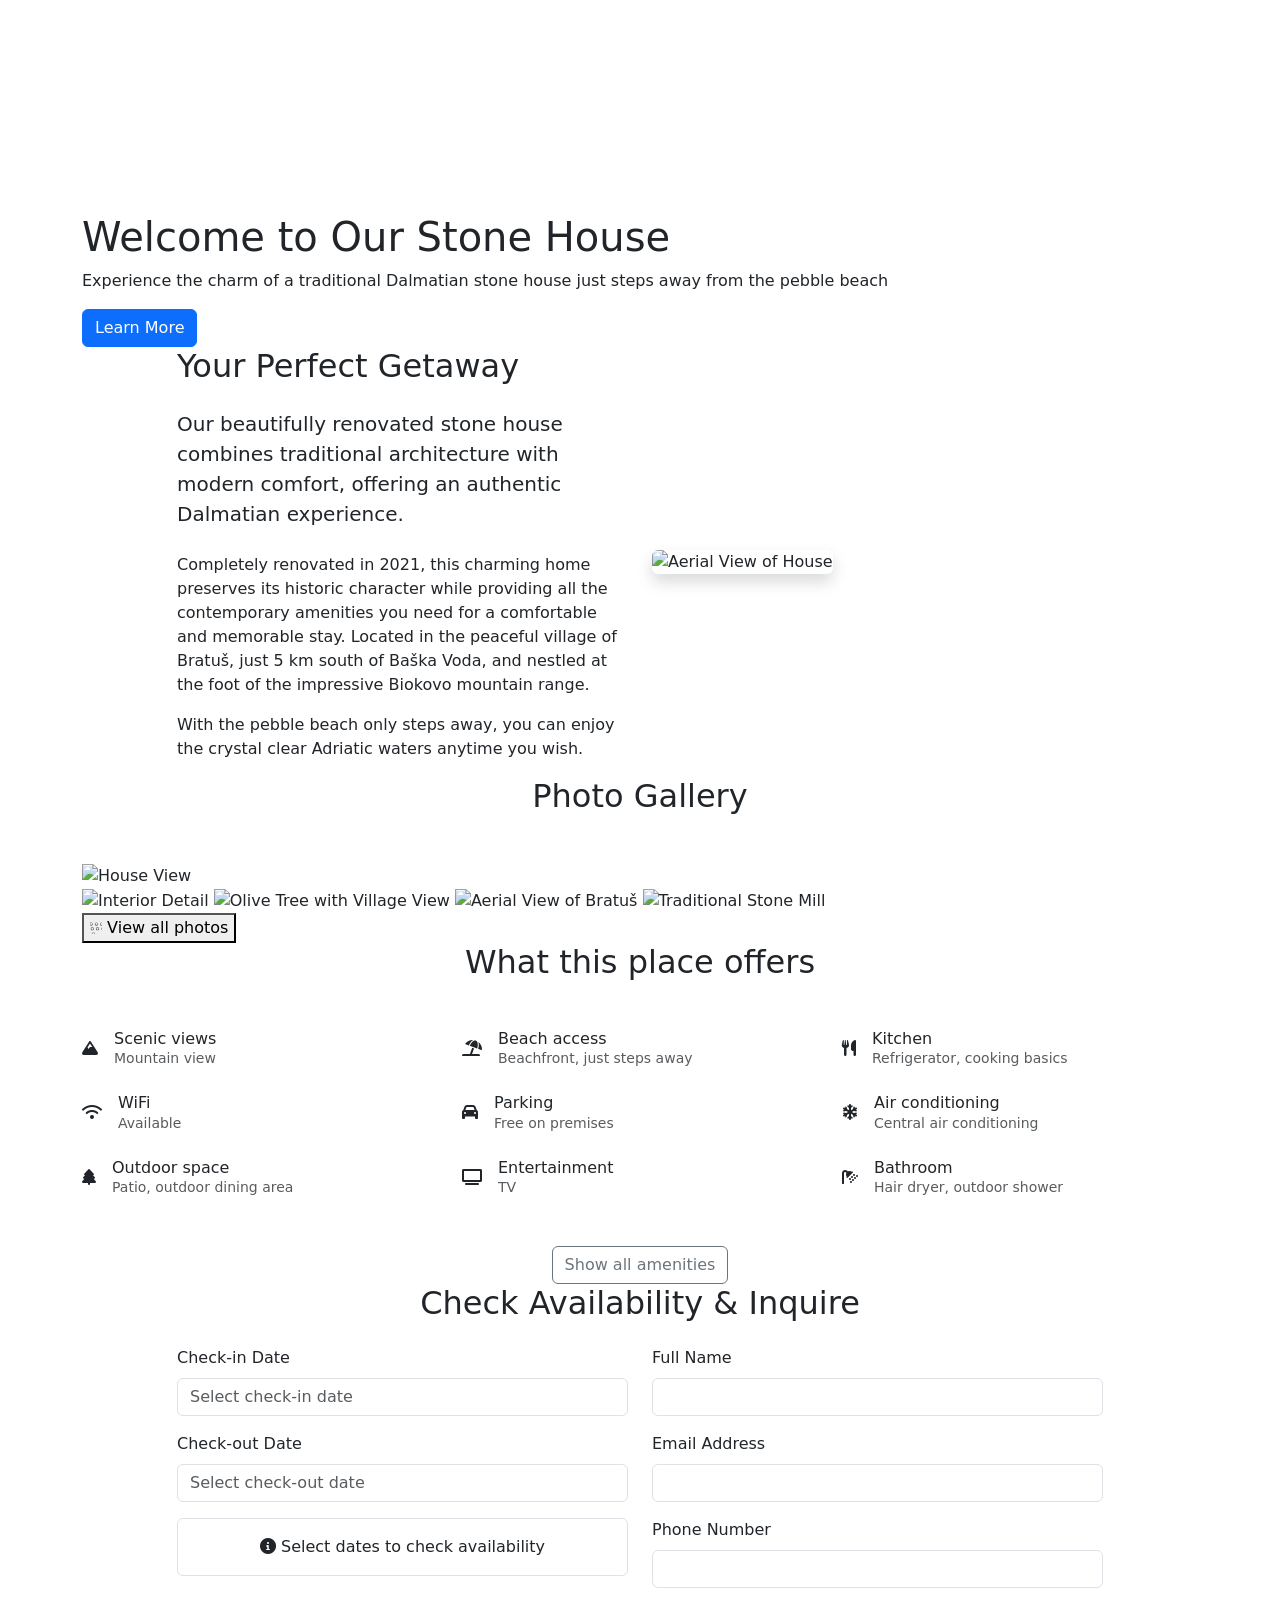
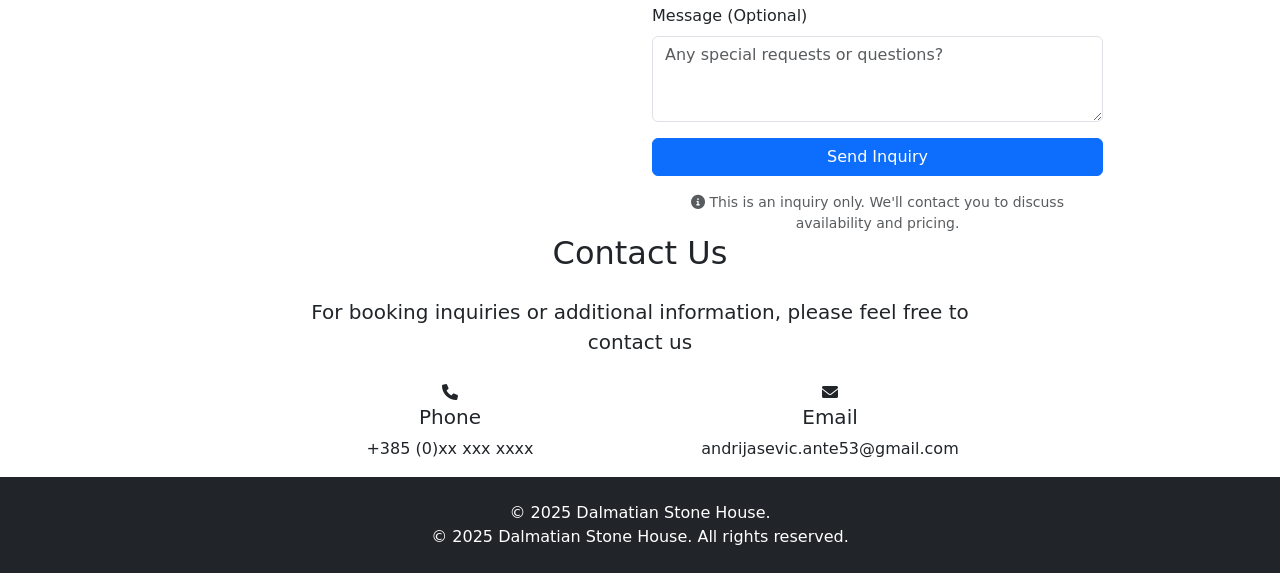
==== src/main/resources/templates/index.html @ 6194218b "Prepare for Heroku deployment" ====
<!DOCTYPE html>
<html xmlns:th="http://www.thymeleaf.org" lang="en">
<head>
    <title>Stone House in Bratuš - Holiday Retreat</title>
    <meta charset="UTF-8"/>
    <meta name="viewport" content="width=device-width, initial-scale=1.0">
    <meta name="description" content="Traditional Dalmatian stone house in Bratuš, Croatia. Completely renovated in 2021, just steps from the beach. Perfect holiday accommodation.">
    <meta name="keywords" content="stone house, holiday rental, croatia, dalmatia, beach house, vacation, bratus, makarska riviera">

    <!-- Bootstrap CSS -->
    <link rel="stylesheet" href="https://cdn.jsdelivr.net/npm/bootstrap@5.3.0/dist/css/bootstrap.min.css">

    <!-- Google Fonts -->
    <link rel="preconnect" href="https://fonts.googleapis.com">
    <link rel="preconnect" href="https://fonts.gstatic.com" crossorigin>
    <link href="https://fonts.googleapis.com/css2?family=Cormorant+Garamond:wght@400;600&family=Open+Sans:wght@400;600&display=swap" rel="stylesheet">

    <!-- Flatpickr CSS (Airbnb theme) -->
    <link rel="stylesheet" href="https://cdn.jsdelivr.net/npm/flatpickr/dist/flatpickr.min.css">
    <link rel="stylesheet" href="https://npmcdn.com/flatpickr/dist/themes/airbnb.css">

    <!-- Font Awesome for icons -->
    <link rel="stylesheet" href="https://cdnjs.cloudflare.com/ajax/libs/font-awesome/6.0.0/css/all.min.css">

    <!-- EmailJS for form handling -->
    <script type="text/javascript" src="https://cdn.jsdelivr.net/npm/@emailjs/browser@3/dist/email.min.js"></script>
    <script type="text/javascript">
        (function() {
            // Replace with your actual EmailJS public key when you set up your account
            emailjs.init("YOUR_PUBLIC_KEY");
        })();
    </script>

    <!-- Custom CSS -->
    <link rel="stylesheet" href="css/style.css">
</head>
<body>

<!-- ======== NAVBAR ======== -->
<nav class="navbar navbar-expand-lg navbar-dark">
    <div class="container">
        <a class="navbar-brand" th:href="@{/}">Dalmatian Stone House</a>
        <button class="navbar-toggler" type="button" data-bs-toggle="collapse" data-bs-target="#navbarNav">
            <span class="navbar-toggler-icon"></span>
        </button>
        <div class="collapse navbar-collapse" id="navbarNav">
            <ul class="navbar-nav ms-auto">
                <li class="nav-item"><a class="nav-link" th:href="@{/}">Home</a></li>
                <li class="nav-item"><a class="nav-link" th:href="@{/about}">About</a></li>
                <li class="nav-item"><a class="nav-link" href="#gallery">Gallery</a></li>
                <li class="nav-item"><a class="nav-link" href="#amenities">Amenities</a></li>
                <li class="nav-item"><a class="nav-link" href="#booking">Booking</a></li>
                <li class="nav-item"><a class="nav-link" href="#contact">Contact</a></li>
            </ul>
        </div>
    </div>
</nav>

<!-- ======== HERO SECTION ======== -->
<div class="hero" id="hero">
    <video class="hero-video" autoplay muted loop playsinline>
        <source src="/video/Welcome%20to%20Bratuš-2.mp4" type="video/mp4">
    </video>
    <div class="hero-overlay"></div>
    <div class="hero-content container">
        <h1 class="scale-in">Welcome to Our Stone House</h1>
        <p class="fade-in delay-1">Experience the charm of a traditional Dalmatian stone house just steps away from the pebble beach</p>
        <a href="#details" class="btn btn-primary fade-in delay-2">Learn More</a>

        <!-- Airbnb rating display -->
        <div id="airbnb-rating" class="airbnb-rating-wrapper fade-in delay-3"></div>
    </div>
</div>

<!-- ======== DETAILS SECTION ======== -->
<section class="section section-stone" id="details">
    <div class="container">
        <div class="row justify-content-center">
            <div class="col-md-10">
                <div class="about-content">
                    <div class="row align-items-center">
                        <div class="col-md-6">
                            <h2 class="mb-4 slide-in-left">Your Perfect Getaway</h2>
                            <p class="lead mb-4 fade-in delay-1">Our beautifully renovated stone house combines traditional architecture with modern comfort, offering an authentic Dalmatian experience.</p>
                            <p class="fade-in delay-2">Completely renovated in 2021, this charming home preserves its historic character while providing all the contemporary amenities you need for a comfortable and memorable stay. Located in the peaceful village of Bratuš, just 5 km south of Baška Voda, and nestled at the foot of the impressive Biokovo mountain range.</p>
                            <p class="fade-in delay-3">With the pebble beach only steps away, you can enjoy the crystal clear Adriatic waters anytime you wish.</p>
                        </div>
                        <div class="col-md-6">
                            <img src="/images/aerial-view-house.jpg" class="img-fluid rounded shadow slide-in-right" alt="Aerial View of House">
                        </div>
                    </div>
                </div>
            </div>
        </div>
    </div>
</section>

<!-- ======== GALLERY SECTION ======== -->
<section class="section" id="gallery">
    <div class="container">
        <h2 class="text-center mb-5 fade-in">Photo Gallery</h2>
        <div class="photo-gallery">
            <div class="main-photo">
                <img src="/images/stonehouse.jpeg" alt="House View" onclick="openCarousel(0)">
            </div>
            <div class="secondary-photos">
                <img src="/images/interior-detail.jpg" alt="Interior Detail" onclick="openCarousel(4)">
                <img src="/images/olive-tree-view.jpg" alt="Olive Tree with Village View" onclick="openCarousel(6)">
                <img src="/images/aerial-view-bratus.jpeg" alt="Aerial View of Bratuš" onclick="openCarousel(1)">
                <img src="/images/stone-mill.jpg" alt="Traditional Stone Mill" onclick="openCarousel(3)">
            </div>
            <button class="show-all-photos" onclick="openCarousel(0)">
                <span class="button-icon">
                    <svg viewBox="0 0 16 16" xmlns="http://www.w3.org/2000/svg" style="height: 12px; width: 12px; fill: currentColor;">
                        <path d="M3 2.5a1.5 1.5 0 1 1-3 0 1.5 1.5 0 0 1 3 0zm.5 0a2 2 0 1 0-4 0 2 2 0 0 0 4 0zm6.5 0a1.5 1.5 0 1 1-3 0 1.5 1.5 0 0 1 3 0zm.5 0a2 2 0 1 0-4 0 2 2 0 0 0 4 0zm6.5 0a1.5 1.5 0 1 1-3 0 1.5 1.5 0 0 1 3 0zm.5 0a2 2 0 1 0-4 0 2 2 0 0 0 4 0zm-13 6.5a1.5 1.5 0 1 1-3 0 1.5 1.5 0 0 1 3 0zm.5 0a2 2 0 1 0-4 0 2 2 0 0 0 4 0zm6.5 0a1.5 1.5 0 1 1-3 0 1.5 1.5 0 0 1 3 0zm.5 0a2 2 0 1 0-4 0 2 2 0 0 0 4 0zm6.5 0a1.5 1.5 0 1 1-3 0 1.5 1.5 0 0 1 3 0zm.5 0a2 2 0 1 0-4 0 2 2 0 0 0 4 0zm-13 6.5a1.5 1.5 0 1 1-3 0 1.5 1.5 0 0 1 3 0zm.5 0a2 2 0 1 0-4 0 2 2 0 0 0 4 0zm6.5 0a1.5 1.5 01-3 0 1.5 1.5 0 0 1 3 0zm.5 0a2 2 0 1 0-4 0 2 2 0 0 0 4 0zm6.5 0a1.5 1.5 0 1 1-3 0 1.5 1.5 0 0 1 3 0zm.5 0a2 2 0 1 0-4 0 2 2 0 0 0 4 0z"></path>
                    </svg>
                </span>
                View all photos
            </button>
        </div>
    </div>
</section>

<!-- ======== MODAL FOR GALLERY ======== -->
<div id="carouselModal" class="modal fade" tabindex="-1">
    <div class="modal-dialog modal-lg">
        <div class="modal-content">
            <div class="modal-header">
                <button type="button" class="btn-close" data-bs-dismiss="modal"></button>
            </div>
            <div class="modal-body">
                <div id="carouselExample" class="carousel slide" data-bs-ride="carousel">
                    <div class="carousel-inner">
                        <!-- Main house image - index 0 -->
                        <div class="carousel-item active">
                            <img src="/images/stonehouse.jpeg" alt="House Exterior">
                        </div>

                        <!-- Aerial View - index 1 -->
                        <div class="carousel-item">
                            <img src="/images/aerial-view-bratus.jpeg" alt="Aerial View of Bratuš">
                        </div>

                        <!-- Living Room - index 2 -->
                        <div class="carousel-item">
                            <img src="/images/living-room-sofa.jpg" alt="Living Room with Nautical Sofa">
                        </div>

                        <!-- Stone Mill - index 3 -->
                        <div class="carousel-item">
                            <img src="/images/stone-mill.jpg" alt="Traditional Stone Mill">
                        </div>

                        <!-- Interior Detail - index 4 -->
                        <div class="carousel-item">
                            <img src="/images/interior-detail.jpg" alt="Interior Detail with Painting">
                        </div>

                        <!-- Window View - index 5 -->
                        <div class="carousel-item">
                            <img src="/images/window-view.jpg" alt="Window View to Mountain">
                        </div>

                        <!-- Olive Tree View - index 6 -->
                        <div class="carousel-item">
                            <img src="/images/olive-tree-view.jpg" alt="Olive Tree with Village View">
                        </div>

                        <!-- Biokovo Sunset - index 7 -->
                        <div class="carousel-item">
                            <img src="/images/biokovo-sunset.jpg" alt="Biokovo Mountain at Sunset">
                        </div>

                        <!-- Modern Bathroom - index 8 -->
                        <div class="carousel-item">
                            <img src="/images/modern-bathroom.jpg" alt="Modern Bathroom">
                        </div>

                        <!-- Aerial Beach - index 9 -->
                        <div class="carousel-item">
                            <img src="/images/aerial-bratus-beach.jpeg" alt="Aerial View of Beach">
                        </div>

                        <!-- Biokovo Window View - index 10 -->
                        <div class="carousel-item">
                            <img src="/images/biokovo-window-view.jpg" alt="Biokovo View Through Window">
                        </div>

                        <!-- Bedroom - index 11 -->
                        <div class="carousel-item">
                            <img src="/images/bedroom.jpg" alt="Bedroom with Stone Wall">
                        </div>

                        <!-- Aerial View House - index 12 -->
                        <div class="carousel-item">
                            <img src="/images/aerial-view-house.jpg" alt="Aerial View of House">
                        </div>
                    </div>
                    <button class="carousel-control-prev" type="button" data-bs-target="#carouselExample" data-bs-slide="prev">
                        <span class="carousel-control-prev-icon"></span>
                    </button>
                    <button class="carousel-control-next" type="button" data-bs-target="#carouselExample" data-bs-slide="next">
                        <span class="carousel-control-next-icon"></span>
                    </button>
                </div>
            </div>
        </div>
    </div>
</div>

<!-- ======== AMENITIES SECTION ======== -->
<section class="section" id="amenities">
    <div class="container">
        <h2 class="text-center mb-5 fade-in">What this place offers</h2>

        <div class="row g-4">
            <!-- Scenic Views -->
            <div class="col-md-4 col-sm-6">
                <div class="amenity-item d-flex align-items-center fade-in delay-1">
                    <div class="amenity-icon me-3">
                        <i class="fas fa-mountain"></i>
                    </div>
                    <div class="amenity-text">
                        <h4 class="h6 mb-0">Scenic views</h4>
                        <p class="small text-muted mb-0">Mountain view</p>
                    </div>
                </div>
            </div>

            <!-- Beach Access -->
            <div class="col-md-4 col-sm-6">
                <div class="amenity-item d-flex align-items-center fade-in delay-2">
                    <div class="amenity-icon me-3">
                        <i class="fas fa-umbrella-beach"></i>
                    </div>
                    <div class="amenity-text">
                        <h4 class="h6 mb-0">Beach access</h4>
                        <p class="small text-muted mb-0">Beachfront, just steps away</p>
                    </div>
                </div>
            </div>

            <!-- Kitchen -->
            <div class="col-md-4 col-sm-6">
                <div class="amenity-item d-flex align-items-center fade-in delay-3">
                    <div class="amenity-icon me-3">
                        <i class="fas fa-utensils"></i>
                    </div>
                    <div class="amenity-text">
                        <h4 class="h6 mb-0">Kitchen</h4>
                        <p class="small text-muted mb-0">Refrigerator, cooking basics</p>
                    </div>
                </div>
            </div>

            <!-- WiFi -->
            <div class="col-md-4 col-sm-6">
                <div class="amenity-item d-flex align-items-center fade-in delay-1">
                    <div class="amenity-icon me-3">
                        <i class="fas fa-wifi"></i>
                    </div>
                    <div class="amenity-text">
                        <h4 class="h6 mb-0">WiFi</h4>
                        <p class="small text-muted mb-0">Available</p>
                    </div>
                </div>
            </div>

            <!-- Parking -->
            <div class="col-md-4 col-sm-6">
                <div class="amenity-item d-flex align-items-center fade-in delay-2">
                    <div class="amenity-icon me-3">
                        <i class="fas fa-car"></i>
                    </div>
                    <div class="amenity-text">
                        <h4 class="h6 mb-0">Parking</h4>
                        <p class="small text-muted mb-0">Free on premises</p>
                    </div>
                </div>
            </div>

            <!-- Air Conditioning -->
            <div class="col-md-4 col-sm-6">
                <div class="amenity-item d-flex align-items-center fade-in delay-3">
                    <div class="amenity-icon me-3">
                        <i class="fas fa-snowflake"></i>
                    </div>
                    <div class="amenity-text">
                        <h4 class="h6 mb-0">Air conditioning</h4>
                        <p class="small text-muted mb-0">Central air conditioning</p>
                    </div>
                </div>
            </div>

            <!-- Outdoor Space -->
            <div class="col-md-4 col-sm-6">
                <div class="amenity-item d-flex align-items-center fade-in delay-1">
                    <div class="amenity-icon me-3">
                        <i class="fas fa-tree"></i>
                    </div>
                    <div class="amenity-text">
                        <h4 class="h6 mb-0">Outdoor space</h4>
                        <p class="small text-muted mb-0">Patio, outdoor dining area</p>
                    </div>
                </div>
            </div>

            <!-- TV -->
            <div class="col-md-4 col-sm-6">
                <div class="amenity-item d-flex align-items-center fade-in delay-2">
                    <div class="amenity-icon me-3">
                        <i class="fas fa-tv"></i>
                    </div>
                    <div class="amenity-text">
                        <h4 class="h6 mb-0">Entertainment</h4>
                        <p class="small text-muted mb-0">TV</p>
                    </div>
                </div>
            </div>

            <!-- Bathroom -->
            <div class="col-md-4 col-sm-6">
                <div class="amenity-item d-flex align-items-center fade-in delay-3">
                    <div class="amenity-icon me-3">
                        <i class="fas fa-shower"></i>
                    </div>
                    <div class="amenity-text">
                        <h4 class="h6 mb-0">Bathroom</h4>
                        <p class="small text-muted mb-0">Hair dryer, outdoor shower</p>
                    </div>
                </div>
            </div>
        </div>

        <div class="text-center mt-5 fade-in">
            <button class="btn btn-outline-secondary" type="button" data-bs-toggle="collapse" data-bs-target="#moreAmenities">
                Show all amenities
            </button>
        </div>

        <div class="collapse mt-4" id="moreAmenities">
            <div class="card card-body scale-in">
                <div class="row">
                    <div class="col-lg-6">
                        <h5>Bedroom and laundry</h5>
                        <ul class="list-unstyled">
                            <li class="mb-2"><i class="fas fa-check-circle me-2 text-muted"></i>Essentials (towels, bed sheets, soap)</li>
                            <li class="mb-2"><i class="fas fa-check-circle me-2 text-muted"></i>Hangers, bed linens, cotton linens</li>
                            <li class="mb-2"><i class="fas fa-check-circle me-2 text-muted"></i>Extra pillows and blankets</li>
                            <li class="mb-2"><i class="fas fa-check-circle me-2 text-muted"></i>Drying rack for clothes</li>
                        </ul>

                        <h5 class="mt-4">Kitchen and dining</h5>
                        <ul class="list-unstyled">
                            <li class="mb-2"><i class="fas fa-check-circle me-2 text-muted"></i>Space for cooking, refrigerator, freezer</li>
                            <li class="mb-2"><i class="fas fa-check-circle me-2 text-muted"></i>Cooking basics (pots, pans, oil, salt, pepper)</li>
                            <li class="mb-2"><i class="fas fa-check-circle me-2 text-muted"></i>Dishes and silverware, wine glasses</li>
                            <li class="mb-2"><i class="fas fa-check-circle me-2 text-muted"></i>Dining table</li>
                        </ul>
                    </div>

                    <div class="col-lg-6">
                        <h5>Heating and cooling</h5>
                        <ul class="list-unstyled">
                            <li class="mb-2"><i class="fas fa-check-circle me-2 text-muted"></i>Air conditioning</li>
                            <li class="mb-2"><i class="fas fa-check-circle me-2 text-muted"></i>Heating</li>
                        </ul>

                        <h5 class="mt-4">Internet and office</h5>
                        <ul class="list-unstyled">
                            <li class="mb-2"><i class="fas fa-check-circle me-2 text-muted"></i>WiFi</li>
                            <li class="mb-2"><i class="fas fa-check-circle me-2 text-muted"></i>Dedicated workspace</li>
                        </ul>

                        <h5 class="mt-4">Location features</h5>
                        <ul class="list-unstyled">
                            <li class="mb-2"><i class="fas fa-check-circle me-2 text-muted"></i>Shared beach access (Beachfront)</li>
                            <li class="mb-2"><i class="fas fa-check-circle me-2 text-muted"></i>Private entrance</li>
                            <li class="mb-2"><i class="fas fa-check-circle me-2 text-muted"></i>Free parking on premises</li>
                        </ul>
                    </div>
                </div>
            </div>
        </div>
    </div>
</section>

<!-- ======== CALENDAR / BOOKING SECTION ======== -->
<section class="section calendar-section" id="booking">
    <div class="container">
        <div class="row justify-content-center">
            <div class="col-md-10">
                <div class="calendar-container scale-in">
                    <h2 class="text-center mb-4">Check Availability & Inquire</h2>

                    <div class="row">
                        <div class="col-md-6">
                            <div class="date-inputs">
                                <div class="mb-3">
                                    <label for="check-in" class="form-label">Check-in Date</label>
                                    <input type="text" id="check-in" class="form-control" placeholder="Select check-in date">
                                </div>
                                <div class="mb-3">
                                    <label for="check-out" class="form-label">Check-out Date</label>
                                    <input type="text" id="check-out" class="form-control" placeholder="Select check-out date">
                                </div>
                            </div>

                            <div class="availability-info mb-3 p-3 rounded border" id="availability-message">
                                <div class="text-center">
                                    <i class="fas fa-info-circle"></i> Select dates to check availability
                                </div>
                            </div>
                        </div>

                        <div class="col-md-6">
                            <div class="booking-form">
                                <!-- FormSubmit Form -->
                                <form id="inquiry-form">
                                    <!-- Hidden Date Fields -->
                                    <input type="hidden" id="startDate" name="Check-in Date">
                                    <input type="hidden" id="endDate" name="Check-out Date">

                                    <div class="mb-3">
                                        <label for="name" class="form-label">Full Name</label>
                                        <input type="text" class="form-control" id="name" name="name" required>
                                    </div>
                                    <div class="mb-3">
                                        <label for="email" class="form-label">Email Address</label>
                                        <input type="email" class="form-control" id="email" name="email" required>
                                    </div>
                                    <div class="mb-3">
                                        <label for="phone" class="form-label">Phone Number</label>
                                        <input type="tel" class="form-control" id="phone" name="phone">
                                    </div>
                                    <div class="mb-3">
                                        <label for="message" class="form-label">Message (Optional)</label>
                                        <textarea class="form-control" id="message" name="message" rows="3" placeholder="Any special requests or questions?"></textarea>
                                    </div>
                                    <button type="submit" class="btn btn-primary w-100" id="submit-button">
                                        Send Inquiry
                                    </button>
                                </form>
                                <div id="success-message" class="success-message mt-3 p-3 rounded border bg-success text-white" style="display: none;">
                                    <div class="text-center">
                                        <i class="fas fa-check-circle me-2"></i>
                                        Your inquiry has been sent successfully! We'll get back to you as soon as possible.
                                    </div>
                                </div>
                                <div id="error-message" class="error-message mt-3 p-3 rounded border bg-danger text-white" style="display: none;">
                                    <div class="text-center">
                                        <i class="fas fa-exclamation-circle me-2"></i>
                                        There was a problem sending your inquiry. Please try again or contact us directly.
                                    </div>
                                </div>
                                <div class="mt-3 text-center text-muted small">
                                    <i class="fas fa-info-circle"></i> This is an inquiry only. We'll contact you to discuss availability and pricing.
                                </div>
                            </div>
                        </div>
                    </div>
                </div>
            </div>
        </div>
    </div>
</section>
<!-- ======== CONTACT SECTION ======== -->
<section class="section section-stone" id="contact">
    <div class="container">
        <div class="row justify-content-center">
            <div class="col-md-8 text-center">
                <h2 class="mb-4 fade-in">Contact Us</h2>
                <div class="about-content fade-in delay-1">
                    <p class="lead mb-4">For booking inquiries or additional information, please feel free to contact us</p>
                    <div class="row g-4 justify-content-center">
                        <div class="col-md-6">
                            <div class="d-flex flex-column align-items-center slide-in-left">
                                <div class="feature-icon">
                                    <i class="fas fa-phone"></i>
                                </div>
                                <h3 class="h5">Phone</h3>
                                <p>+385 (0)xx xxx xxxx</p>
                            </div>
                        </div>
                        <div class="col-md-6">
                            <div class="d-flex flex-column align-items-center slide-in-right">
                                <div class="feature-icon">
                                    <i class="fas fa-envelope"></i>
                                </div>
                                <h3 class="h5">Email</h3>
                                <p>andrijasevic.ante53@gmail.com</p>
                            </div>
                        </div>
                    </div>
                </div>
            </div>
        </div>
    </div>
</section>

<!-- ======== FOOTER ======== -->
<footer class="py-4 bg-dark text-white">
    <div class="container text-center">
        <p class="mb-0">&copy; 2025 Dalmatian Stone House.<p class="mb-0">&copy; 2025 Dalmatian Stone House. All rights reserved.</p>
    </div>
</footer>

<!-- ======== EXTERNAL SCRIPTS ======== -->

<!-- Flatpickr JS -->
<script src="https://cdn.jsdelivr.net/npm/flatpickr"></script>

<!-- Bootstrap JS -->
<script src="https://cdn.jsdelivr.net/npm/bootstrap@5.3.0/dist/js/bootstrap.bundle.min.js"></script>

<!-- Custom Script -->
<script src="js/script.js"></script>

</body>
</html>
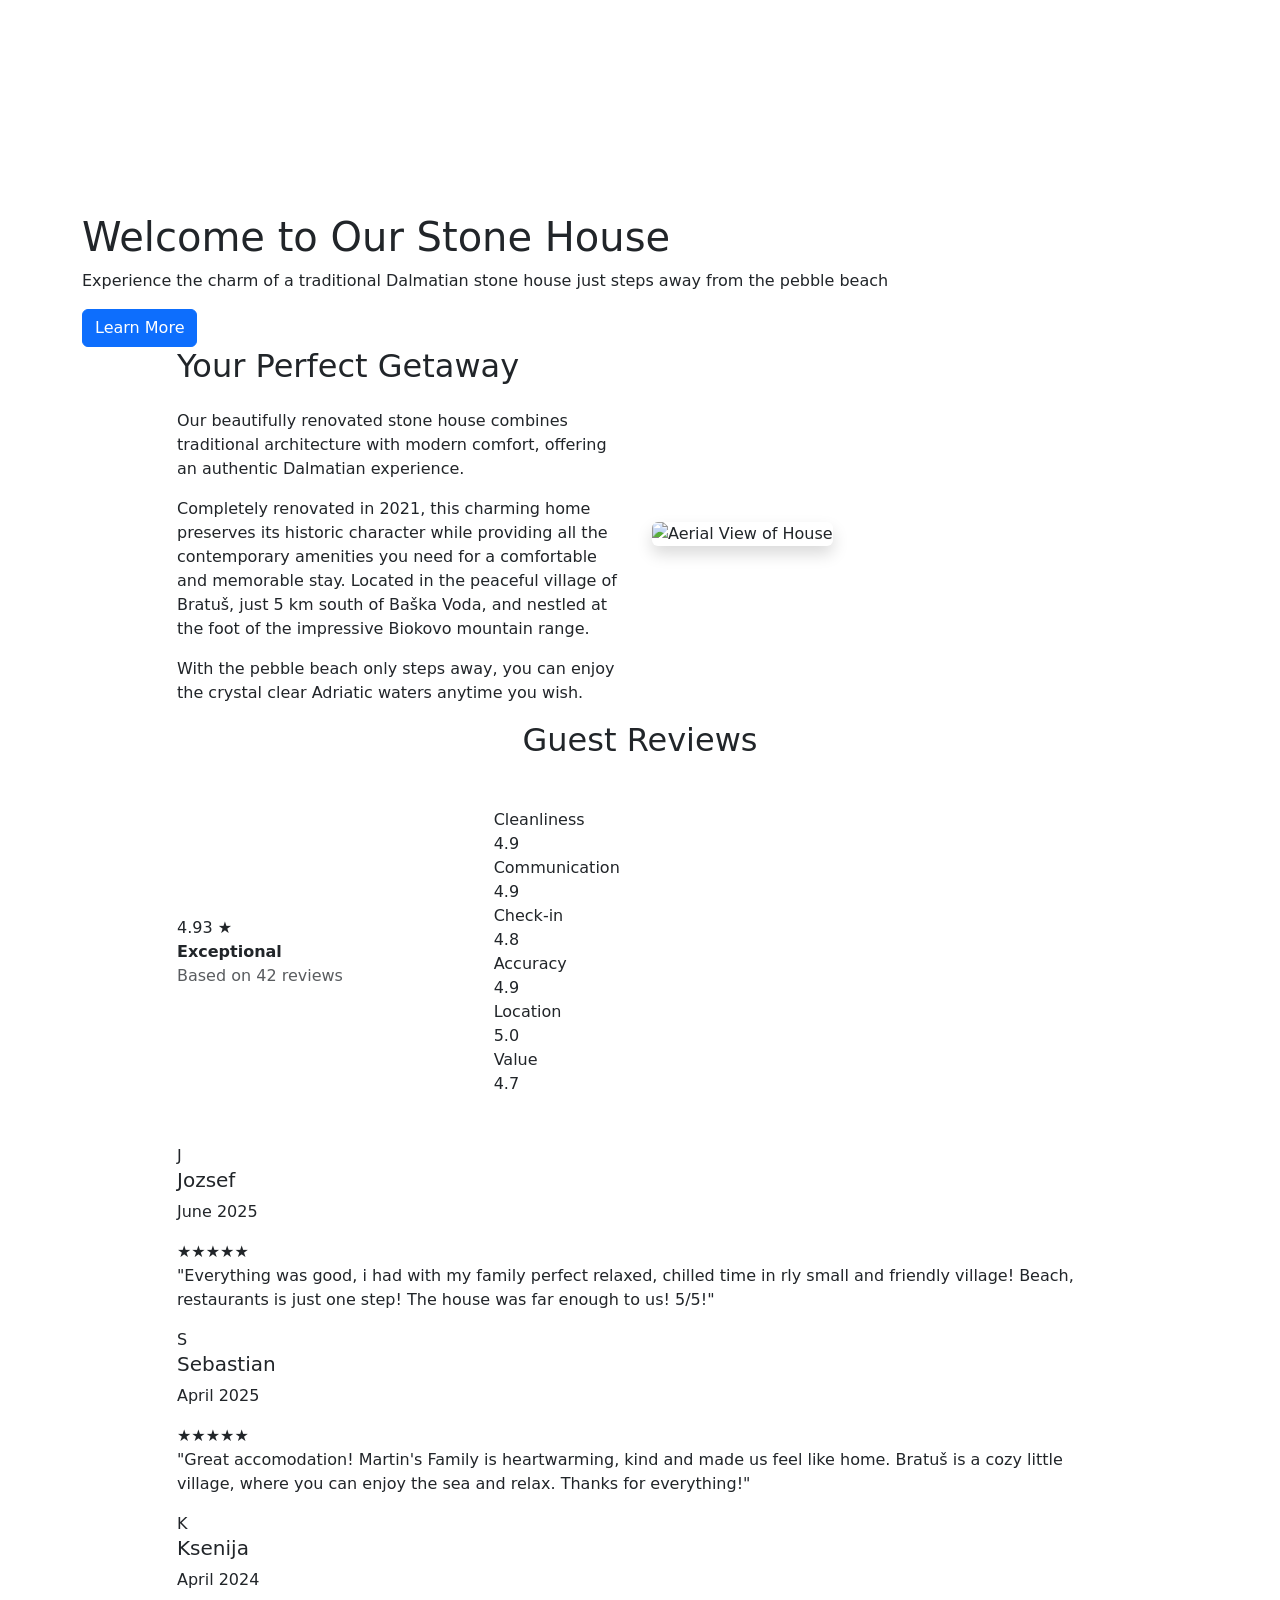
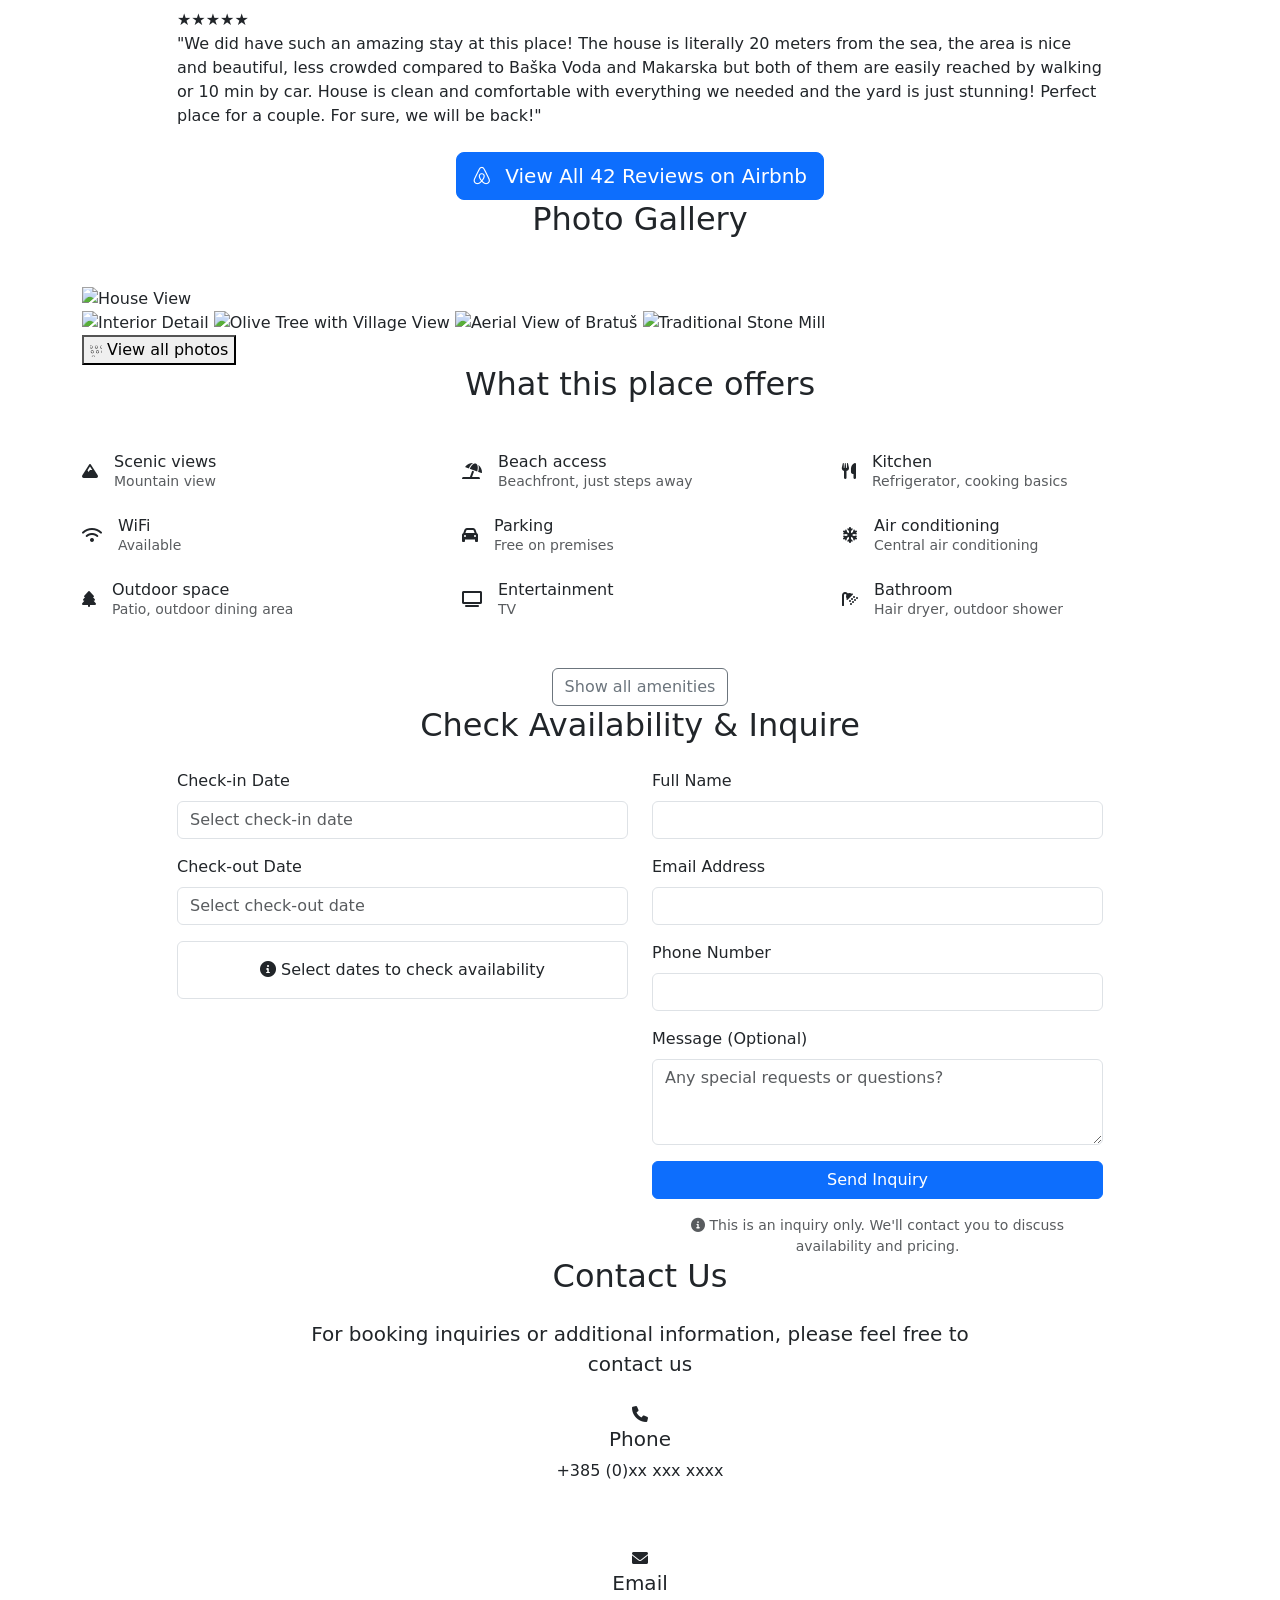
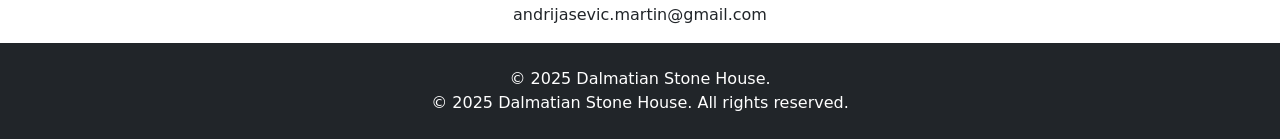
==== commit a080460e: "UI updates - reviews navbar, mobile fixes, pinch zoom" ====
--- a/src/main/resources/templates/index.html
+++ b/src/main/resources/templates/index.html
@@ -22,7 +22,7 @@
     <!-- Font Awesome for icons -->
     <link rel="stylesheet" href="https://cdnjs.cloudflare.com/ajax/libs/font-awesome/6.0.0/css/all.min.css">
 
-    <!-- EmailJS for form handling -->
+    <script src="https://cdn.jsdelivr.net/npm/pinch-zoom-js@2.3.5/dist/pinch-zoom.umd.min.js"></script>
     <script type="text/javascript" src="https://cdn.jsdelivr.net/npm/@emailjs/browser@3/dist/email.min.js"></script>
     <script type="text/javascript">
         (function() {
@@ -46,7 +46,8 @@
         <div class="collapse navbar-collapse" id="navbarNav">
             <ul class="navbar-nav ms-auto">
                 <li class="nav-item"><a class="nav-link" th:href="@{/}">Home</a></li>
-                <li class="nav-item"><a class="nav-link" th:href="@{/about}">About</a></li>
+                <li class="nav-item"><a class="nav-link" href="#details">About</a></li>
+                <li class="nav-item"><a class="nav-link" href="#reviews">Reviews</a></li>
                 <li class="nav-item"><a class="nav-link" href="#gallery">Gallery</a></li>
                 <li class="nav-item"><a class="nav-link" href="#amenities">Amenities</a></li>
                 <li class="nav-item"><a class="nav-link" href="#booking">Booking</a></li>
@@ -80,8 +81,8 @@
                 <div class="about-content">
                     <div class="row align-items-center">
                         <div class="col-md-6">
-                            <h2 class="mb-4 slide-in-left">Your Perfect Getaway</h2>
-                            <p class="lead mb-4 fade-in delay-1">Our beautifully renovated stone house combines traditional architecture with modern comfort, offering an authentic Dalmatian experience.</p>
+                            <h2 class="mb-4 fade-in">Your Perfect Getaway</h2>
+                            <p class="fade-in delay-1">Our beautifully renovated stone house combines traditional architecture with modern comfort, offering an authentic Dalmatian experience.</p>
                             <p class="fade-in delay-2">Completely renovated in 2021, this charming home preserves its historic character while providing all the contemporary amenities you need for a comfortable and memorable stay. Located in the peaceful village of Bratuš, just 5 km south of Baška Voda, and nestled at the foot of the impressive Biokovo mountain range.</p>
                             <p class="fade-in delay-3">With the pebble beach only steps away, you can enjoy the crystal clear Adriatic waters anytime you wish.</p>
                         </div>
@@ -89,6 +90,132 @@
                             <img src="/images/aerial-view-house.jpg" class="img-fluid rounded shadow slide-in-right" alt="Aerial View of House">
                         </div>
                     </div>
+                </div>
+            </div>
+        </div>
+    </div>
+</section>
+
+<!-- ======== REVIEWS SECTION ======== -->
+<section class="section reviews-section" id="reviews">
+    <div class="container">
+        <div class="row justify-content-center">
+            <div class="col-md-10">
+                <h2 class="text-center mb-5 fade-in">Guest Reviews</h2>
+
+                <!-- Airbnb Rating Summary -->
+                <div class="reviews-header mb-5 fade-in delay-1">
+                    <div class="row align-items-center">
+                        <div class="col-md-4 text-center text-md-start mb-4 mb-md-0">
+                            <div class="overall-rating">
+                                <div class="rating-score-large">
+                                    <span class="rating-number-large">4.93</span>
+                                    <span class="rating-star-large">★</span>
+                                </div>
+                                <div class="rating-text">
+                                    <strong>Exceptional</strong>
+                                    <p class="text-muted mb-0">Based on 42 reviews</p>
+                                </div>
+                            </div>
+                        </div>
+                        <div class="col-md-8">
+                            <div class="rating-categories">
+                                <div class="rating-category">
+                                    <span class="category-name">Cleanliness</span>
+                                    <div class="rating-bar">
+                                        <div class="rating-fill" style="width: 98%;"></div>
+                                    </div>
+                                    <span class="category-score">4.9</span>
+                                </div>
+                                <div class="rating-category">
+                                    <span class="category-name">Communication</span>
+                                    <div class="rating-bar">
+                                        <div class="rating-fill" style="width: 98%;"></div>
+                                    </div>
+                                    <span class="category-score">4.9</span>
+                                </div>
+                                <div class="rating-category">
+                                    <span class="category-name">Check-in</span>
+                                    <div class="rating-bar">
+                                        <div class="rating-fill" style="width: 96%;"></div>
+                                    </div>
+                                    <span class="category-score">4.8</span>
+                                </div>
+                                <div class="rating-category">
+                                    <span class="category-name">Accuracy</span>
+                                    <div class="rating-bar">
+                                        <div class="rating-fill" style="width: 98%;"></div>
+                                    </div>
+                                    <span class="category-score">4.9</span>
+                                </div>
+                                <div class="rating-category">
+                                    <span class="category-name">Location</span>
+                                    <div class="rating-bar">
+                                        <div class="rating-fill" style="width: 100%;"></div>
+                                    </div>
+                                    <span class="category-score">5.0</span>
+                                </div>
+                                <div class="rating-category">
+                                    <span class="category-name">Value</span>
+                                    <div class="rating-bar">
+                                        <div class="rating-fill" style="width: 94%;"></div>
+                                    </div>
+                                    <span class="category-score">4.7</span>
+                                </div>
+                            </div>
+                        </div>
+                    </div>
+                </div>
+
+                <div class="reviews-grid mb-4">
+                    <div class="review-card fade-in delay-2">
+                        <div class="review-header">
+                            <div class="reviewer-info">
+                                <div class="reviewer-avatar">J</div>
+                                <div>
+                                    <h5 class="reviewer-name">Jozsef</h5>
+                                    <p class="review-date">June 2025</p>
+                                </div>
+                            </div>
+                            <div class="review-rating">★★★★★</div>
+                        </div>
+                        <p class="review-text">"Everything was good, i had with my family perfect relaxed, chilled  time in rly small and friendly village! Beach, restaurants is just one step! The house was far enough to us! 5/5!"</p>
+                    </div>
+
+                    <div class="review-card fade-in delay-3">
+                        <div class="review-header">
+                            <div class="reviewer-info">
+                                <div class="reviewer-avatar">S</div>
+                                <div>
+                                    <h5 class="reviewer-name">Sebastian</h5>
+                                    <p class="review-date">April 2025</p>
+                                </div>
+                            </div>
+                            <div class="review-rating">★★★★★</div>
+                        </div>
+                        <p class="review-text">"Great accomodation! Martin's Family is heartwarming, kind and made us feel like home. Bratuš is a cozy little village, where you can enjoy the sea and relax. Thanks for everything!"</p>
+                    </div>
+
+                    <div class="review-card fade-in delay-4">
+                        <div class="review-header">
+                            <div class="reviewer-info">
+                                <div class="reviewer-avatar">K</div>
+                                <div>
+                                    <h5 class="reviewer-name">Ksenija</h5>
+                                    <p class="review-date">April 2024</p>
+                                </div>
+                            </div>
+                            <div class="review-rating">★★★★★</div>
+                        </div>
+                        <p class="review-text">"We did have such an amazing stay at this place! The house is literally 20 meters from the sea, the area is nice and beautiful, less crowded compared to Baška Voda and Makarska but both of them are easily reached by walking or 10 min by car. House is clean and comfortable with everything we needed and the yard is just stunning! Perfect place for a couple. For sure, we will be back!"</p>
+                    </div>
+                </div>
+
+                <!-- View All Reviews Button -->
+                <div class="text-center fade-in delay-5">
+                    <a href="https://www.airbnb.com/rooms/51274533" target="_blank" class="btn btn-primary btn-lg">
+                        <i class="fab fa-airbnb me-2"></i> View All 42 Reviews on Airbnb
+                    </a>
                 </div>
             </div>
         </div>
@@ -129,71 +256,46 @@
                 <button type="button" class="btn-close" data-bs-dismiss="modal"></button>
             </div>
             <div class="modal-body">
-                <div id="carouselExample" class="carousel slide" data-bs-ride="carousel">
+                <div id="carouselExample" class="carousel slide" data-bs-ride="false" data-bs-touch="true">
                     <div class="carousel-inner">
-                        <!-- Main house image - index 0 -->
                         <div class="carousel-item active">
-                            <img src="/images/stonehouse.jpeg" alt="House Exterior">
-                        </div>
-
-                        <!-- Aerial View - index 1 -->
-                        <div class="carousel-item">
-                            <img src="/images/aerial-view-bratus.jpeg" alt="Aerial View of Bratuš">
-                        </div>
-
-                        <!-- Living Room - index 2 -->
-                        <div class="carousel-item">
-                            <img src="/images/living-room-sofa.jpg" alt="Living Room with Nautical Sofa">
-                        </div>
-
-                        <!-- Stone Mill - index 3 -->
-                        <div class="carousel-item">
-                            <img src="/images/stone-mill.jpg" alt="Traditional Stone Mill">
-                        </div>
-
-                        <!-- Interior Detail - index 4 -->
-                        <div class="carousel-item">
-                            <img src="/images/interior-detail.jpg" alt="Interior Detail with Painting">
-                        </div>
-
-                        <!-- Window View - index 5 -->
-                        <div class="carousel-item">
-                            <img src="/images/window-view.jpg" alt="Window View to Mountain">
-                        </div>
-
-                        <!-- Olive Tree View - index 6 -->
-                        <div class="carousel-item">
-                            <img src="/images/olive-tree-view.jpg" alt="Olive Tree with Village View">
-                        </div>
-
-                        <!-- Biokovo Sunset - index 7 -->
-                        <div class="carousel-item">
-                            <img src="/images/biokovo-sunset.jpg" alt="Biokovo Mountain at Sunset">
-                        </div>
-
-                        <!-- Modern Bathroom - index 8 -->
-                        <div class="carousel-item">
-                            <img src="/images/modern-bathroom.jpg" alt="Modern Bathroom">
-                        </div>
-
-                        <!-- Aerial Beach - index 9 -->
-                        <div class="carousel-item">
-                            <img src="/images/aerial-bratus-beach.jpeg" alt="Aerial View of Beach">
-                        </div>
-
-                        <!-- Biokovo Window View - index 10 -->
-                        <div class="carousel-item">
-                            <img src="/images/biokovo-window-view.jpg" alt="Biokovo View Through Window">
-                        </div>
-
-                        <!-- Bedroom - index 11 -->
-                        <div class="carousel-item">
-                            <img src="/images/bedroom.jpg" alt="Bedroom with Stone Wall">
-                        </div>
-
-                        <!-- Aerial View House - index 12 -->
-                        <div class="carousel-item">
-                            <img src="/images/aerial-view-house.jpg" alt="Aerial View of House">
+                            <div class="pinch-zoom-container"><img src="/images/stonehouse.jpeg" alt="House Exterior"></div>
+                        </div>
+                        <div class="carousel-item">
+                            <div class="pinch-zoom-container"><img src="/images/aerial-view-bratus.jpeg" alt="Aerial View of Bratuš"></div>
+                        </div>
+                        <div class="carousel-item">
+                            <div class="pinch-zoom-container"><img src="/images/living-room-sofa.jpg" alt="Living Room with Nautical Sofa"></div>
+                        </div>
+                        <div class="carousel-item">
+                            <div class="pinch-zoom-container"><img src="/images/stone-mill.jpg" alt="Traditional Stone Mill"></div>
+                        </div>
+                        <div class="carousel-item">
+                            <div class="pinch-zoom-container"><img src="/images/interior-detail.jpg" alt="Interior Detail with Painting"></div>
+                        </div>
+                        <div class="carousel-item">
+                            <div class="pinch-zoom-container"><img src="/images/window-view.jpg" alt="Window View to Mountain"></div>
+                        </div>
+                        <div class="carousel-item">
+                            <div class="pinch-zoom-container"><img src="/images/olive-tree-view.jpg" alt="Olive Tree with Village View"></div>
+                        </div>
+                        <div class="carousel-item">
+                            <div class="pinch-zoom-container"><img src="/images/biokovo-sunset.jpg" alt="Biokovo Mountain at Sunset"></div>
+                        </div>
+                        <div class="carousel-item">
+                            <div class="pinch-zoom-container"><img src="/images/modern-bathroom.jpg" alt="Modern Bathroom"></div>
+                        </div>
+                        <div class="carousel-item">
+                            <div class="pinch-zoom-container"><img src="/images/aerial-bratus-beach.jpeg" alt="Aerial View of Beach"></div>
+                        </div>
+                        <div class="carousel-item">
+                            <div class="pinch-zoom-container"><img src="/images/biokovo-window-view.jpg" alt="Biokovo View Through Window"></div>
+                        </div>
+                        <div class="carousel-item">
+                            <div class="pinch-zoom-container"><img src="/images/bedroom.jpg" alt="Bedroom with Stone Wall"></div>
+                        </div>
+                        <div class="carousel-item">
+                            <div class="pinch-zoom-container"><img src="/images/aerial-view-house.jpg" alt="Aerial View of House"></div>
                         </div>
                     </div>
                     <button class="carousel-control-prev" type="button" data-bs-target="#carouselExample" data-bs-slide="prev">
@@ -207,7 +309,6 @@
         </div>
     </div>
 </div>
-
 <!-- ======== AMENITIES SECTION ======== -->
 <section class="section" id="amenities">
     <div class="container">
@@ -482,13 +583,15 @@
                                 <p>+385 (0)xx xxx xxxx</p>
                             </div>
                         </div>
-                        <div class="col-md-6">
-                            <div class="d-flex flex-column align-items-center slide-in-right">
-                                <div class="feature-icon">
-                                    <i class="fas fa-envelope"></i>
-                                </div>
-                                <h3 class="h5">Email</h3>
-                                <p>andrijasevic.ante53@gmail.com</p>
+                        <div class="row g-4 justify-content-center">
+                            <div class="col-12">
+                                <div class="d-flex flex-column align-items-center slide-in-right">
+                                    <div class="feature-icon">
+                                        <i class="fas fa-envelope"></i>
+                                    </div>
+                                    <h3 class="h5">Email</h3>
+                                    <p>andrijasevic.martin@gmail.com</p>
+                                </div>
                             </div>
                         </div>
                     </div>
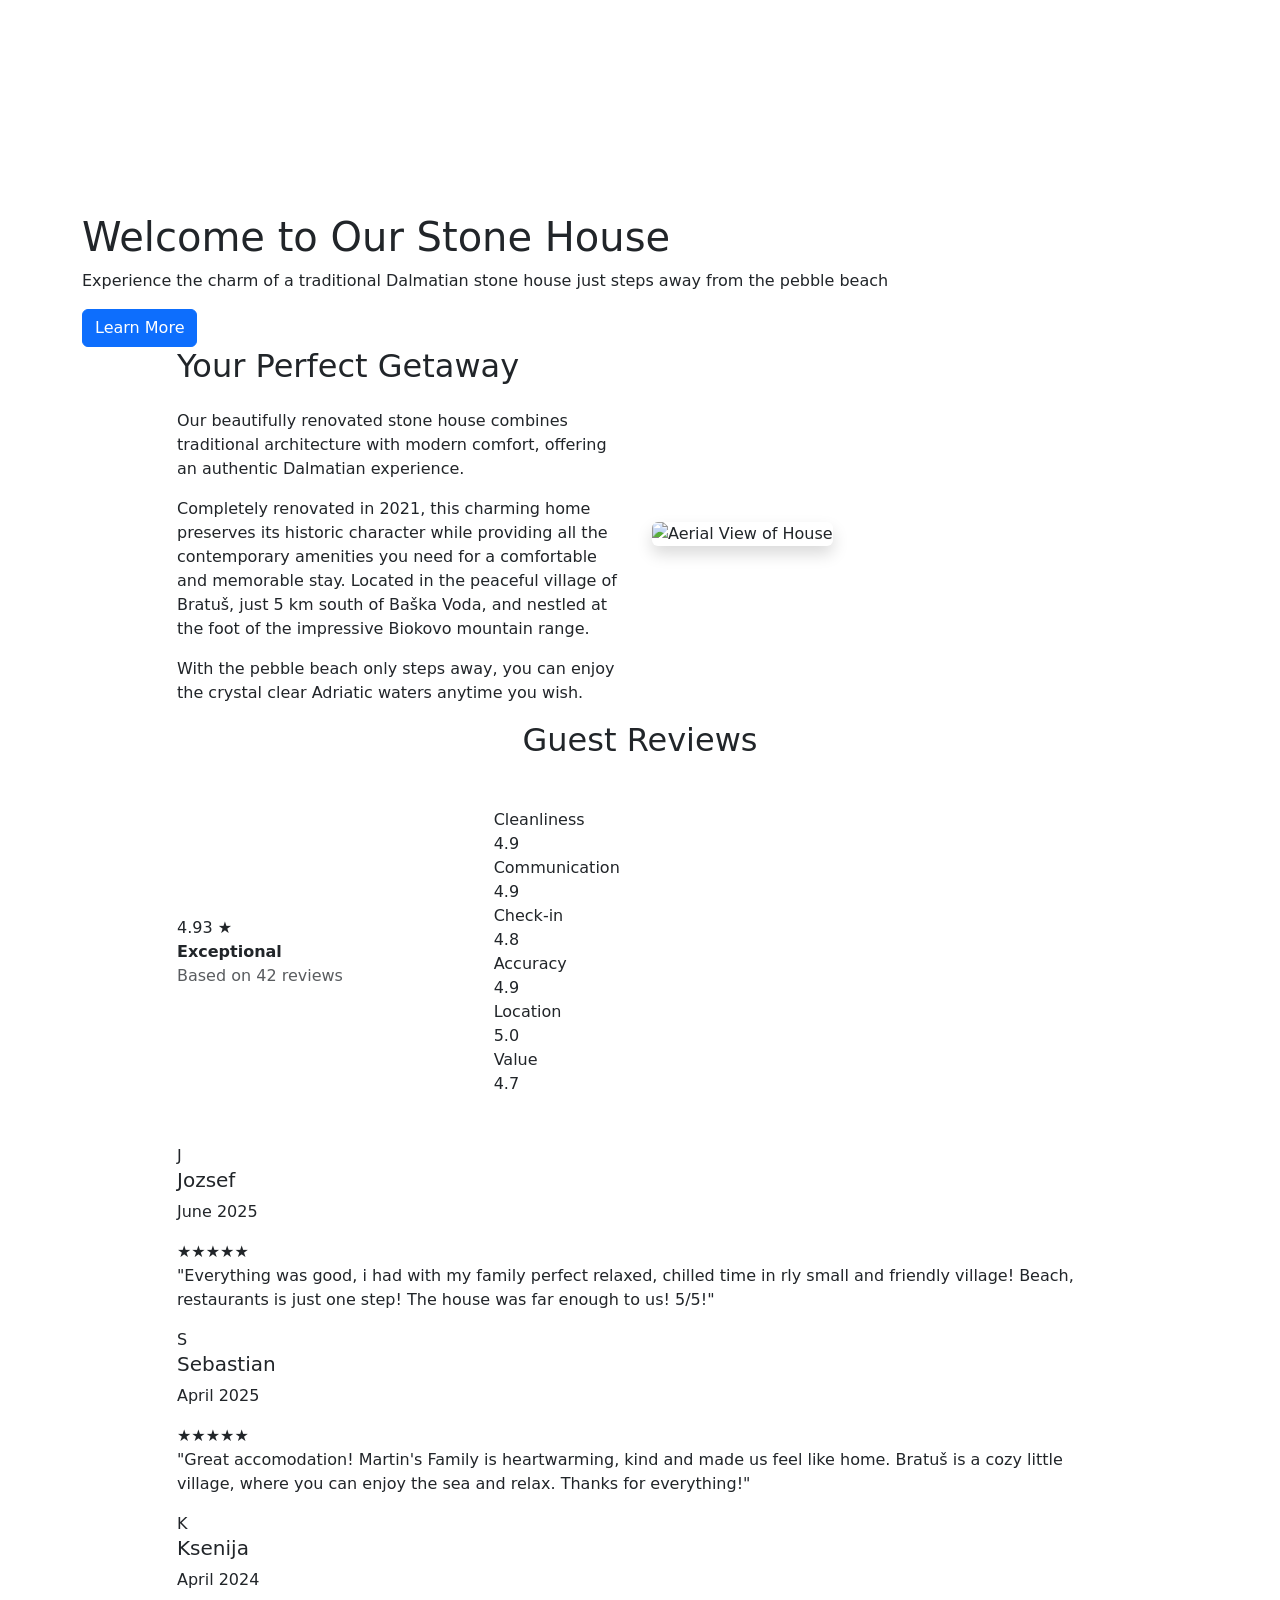
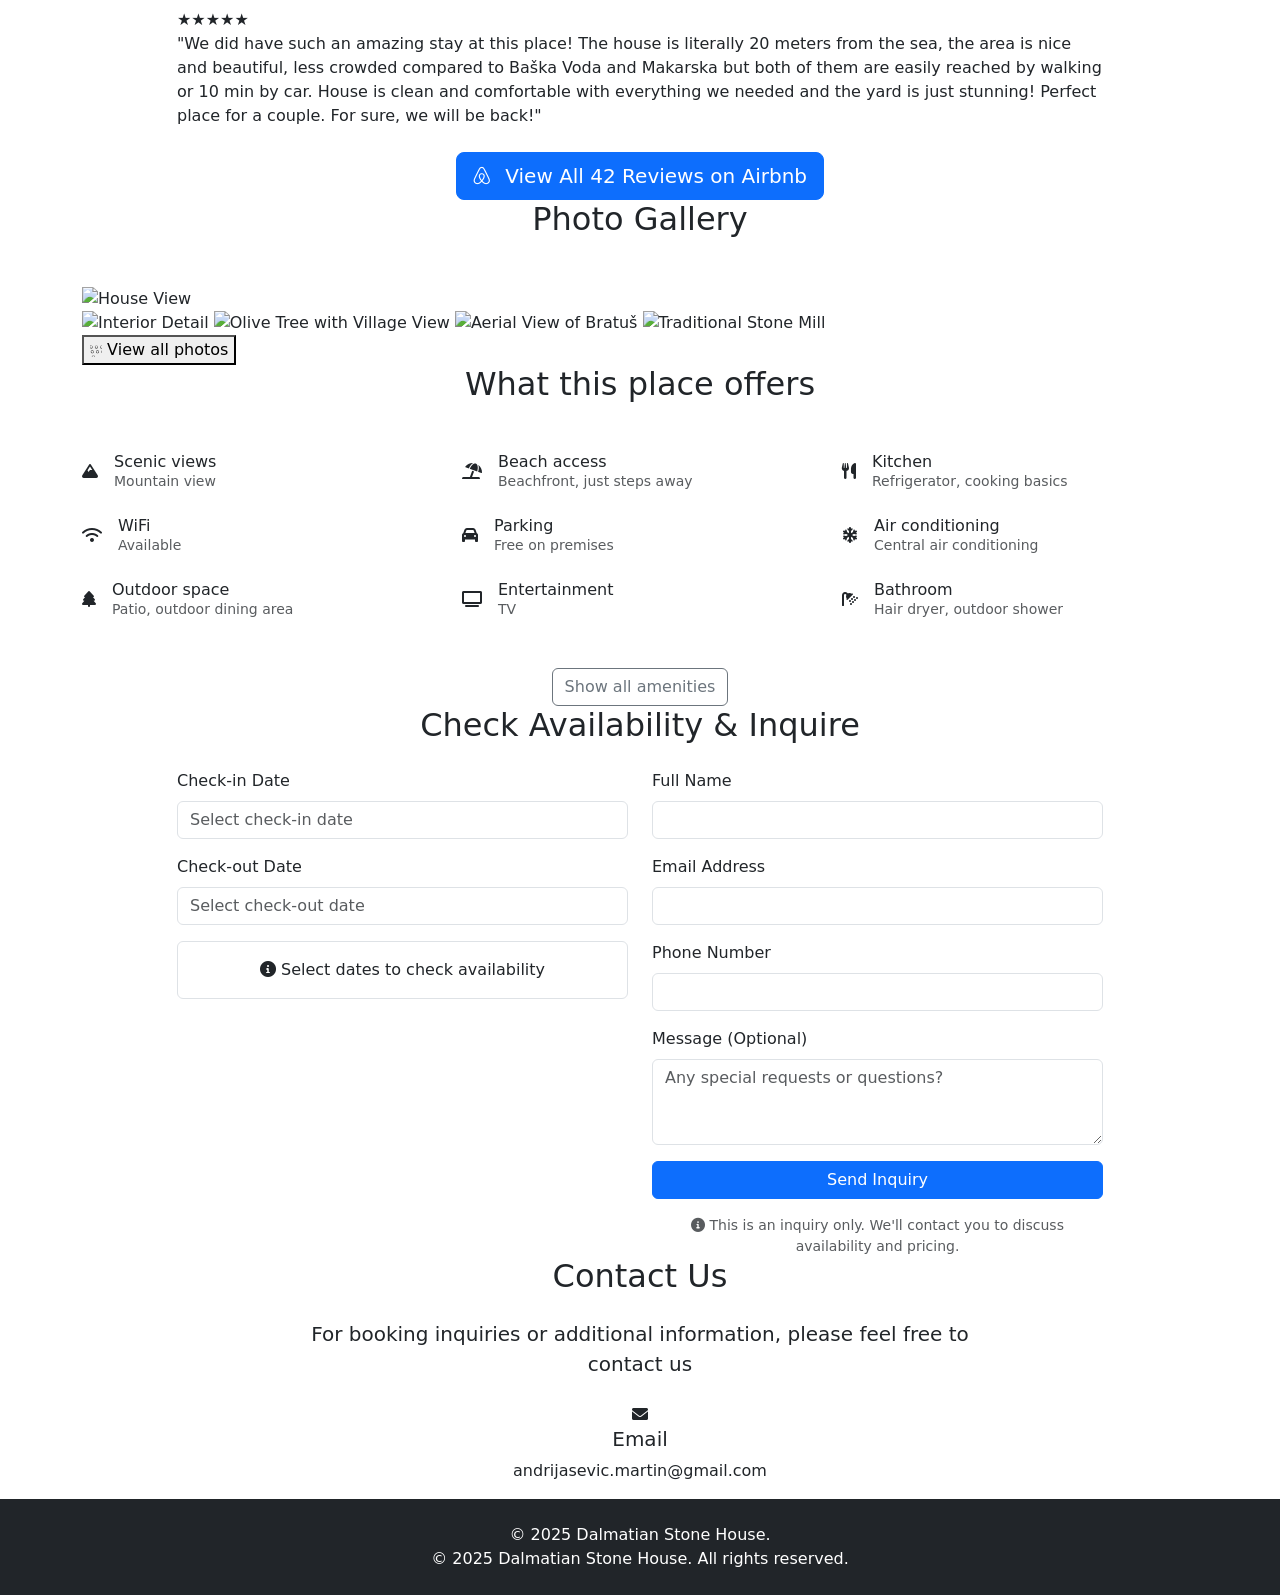
==== commit de51ca45: "Fix contact section whitespace" ====
--- a/src/main/resources/templates/index.html
+++ b/src/main/resources/templates/index.html
@@ -23,13 +23,7 @@
     <link rel="stylesheet" href="https://cdnjs.cloudflare.com/ajax/libs/font-awesome/6.0.0/css/all.min.css">
 
     <script src="https://cdn.jsdelivr.net/npm/pinch-zoom-js@2.3.5/dist/pinch-zoom.umd.min.js"></script>
-    <script type="text/javascript" src="https://cdn.jsdelivr.net/npm/@emailjs/browser@3/dist/email.min.js"></script>
-    <script type="text/javascript">
-        (function() {
-            // Replace with your actual EmailJS public key when you set up your account
-            emailjs.init("YOUR_PUBLIC_KEY");
-        })();
-    </script>
+
 
     <!-- Custom CSS -->
     <link rel="stylesheet" href="css/style.css">
@@ -60,7 +54,7 @@
 <!-- ======== HERO SECTION ======== -->
 <div class="hero" id="hero">
     <video class="hero-video" autoplay muted loop playsinline>
-        <source src="/video/Welcome%20to%20Bratuš-2.mp4" type="video/mp4">
+        <source src="/video/bratusvideo.mp4" type="video/mp4">
     </video>
     <div class="hero-overlay"></div>
     <div class="hero-content container">
@@ -573,34 +567,18 @@
                 <h2 class="mb-4 fade-in">Contact Us</h2>
                 <div class="about-content fade-in delay-1">
                     <p class="lead mb-4">For booking inquiries or additional information, please feel free to contact us</p>
-                    <div class="row g-4 justify-content-center">
-                        <div class="col-md-6">
-                            <div class="d-flex flex-column align-items-center slide-in-left">
-                                <div class="feature-icon">
-                                    <i class="fas fa-phone"></i>
-                                </div>
-                                <h3 class="h5">Phone</h3>
-                                <p>+385 (0)xx xxx xxxx</p>
-                            </div>
-                        </div>
-                        <div class="row g-4 justify-content-center">
-                            <div class="col-12">
-                                <div class="d-flex flex-column align-items-center slide-in-right">
-                                    <div class="feature-icon">
-                                        <i class="fas fa-envelope"></i>
-                                    </div>
-                                    <h3 class="h5">Email</h3>
-                                    <p>andrijasevic.martin@gmail.com</p>
-                                </div>
-                            </div>
-                        </div>
+                    <div class="d-flex flex-column align-items-center">
+                        <div class="feature-icon">
+                            <i class="fas fa-envelope"></i>
+                        </div>
+                        <h3 class="h5">Email</h3>
+                        <p>andrijasevic.martin@gmail.com</p>
                     </div>
                 </div>
             </div>
         </div>
     </div>
 </section>
-
 <!-- ======== FOOTER ======== -->
 <footer class="py-4 bg-dark text-white">
     <div class="container text-center">
